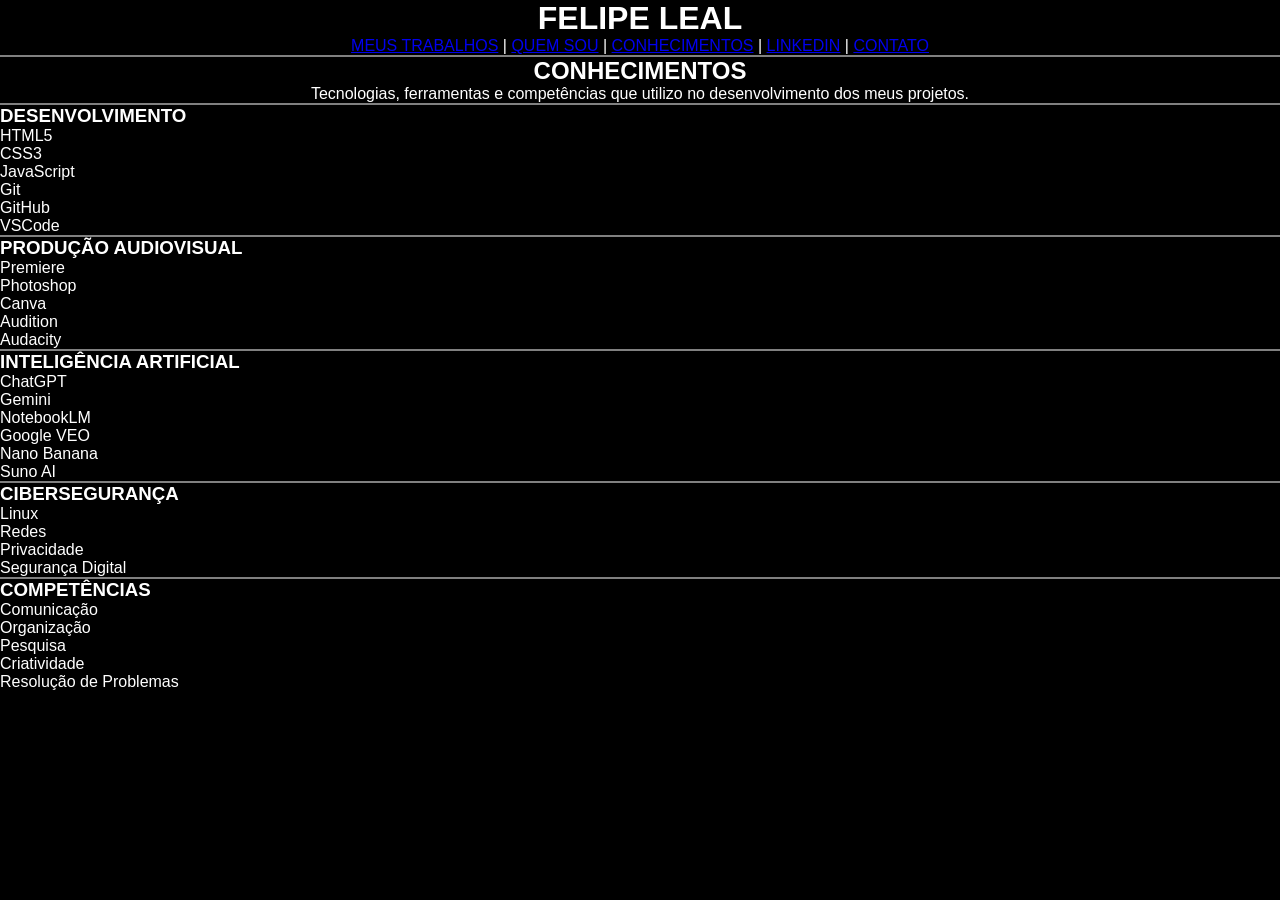
==== conhecimentos.html @ 950b8f75 "new commit" ====
<!DOCTYPE html>
<html lang="pt-br">
<head>
    <meta charset="UTF-8">
    <meta name="viewport" content="width=device-width, initial-scale=1.0">
    <title>FELIPE LEAL - Conhecimentos</title>
    <link rel="stylesheet" href="css/style.css">
    <script src="js/script.js" defer></script>
</head>
<body>

    <center>
        <h1>FELIPE LEAL</h1>
        <p>
            <a href="trabalhos.html">MEUS TRABALHOS</a> | 
            <a href="quem-sou.html">QUEM SOU</a> | 
            <a href="conhecimentos.html">CONHECIMENTOS</a> | 
            <a href="https://www.linkedin.com/in/felipe-leal-a19398188/" target="_blank">LINKEDIN</a> | 
            <a href="contato.html">CONTATO</a>
        </p>
    </center>

    <hr noshade="">

    <center>
        <h2>CONHECIMENTOS</h2>
        <p>
            <font size="3">
                Tecnologias, ferramentas e competências que utilizo no desenvolvimento dos meus projetos.
            </font>
        </p>
    </center>

    <hr noshade="">

    <h3>DESENVOLVIMENTO</h3>
    <ul type="square">
        <li>HTML5</li>
        <li>CSS3</li>
        <li>JavaScript</li>
        <li>Git</li>
        <li>GitHub</li>
        <li>VSCode</li>
    </ul>

    <hr noshade="">

    <h3>PRODUÇÃO AUDIOVISUAL</h3>
    <ul type="square">
        <li>Premiere</li>
        <li>Photoshop</li>
        <li>Canva</li>
        <li>Audition</li>
        <li>Audacity</li>
    </ul>

    <hr noshade="">

    <h3>INTELIGÊNCIA ARTIFICIAL</h3>
    <ul type="square">
        <li>ChatGPT</li>
        <li>Gemini</li>
        <li>NotebookLM</li>
        <li>Google VEO</li>
        <li>Nano Banana</li>
        <li>Suno AI</li>
    </ul>

    <hr noshade="">

    <h3>CIBERSEGURANÇA</h3>
    <ul type="square">
        <li>Linux</li>
        <li>Redes</li>
        <li>Privacidade</li>
        <li>Segurança Digital</li>
    </ul>

    <hr noshade="">

    <h3>COMPETÊNCIAS</h3>
    <ul type="square">
        <li>Comunicação</li>
        <li>Organização</li>
        <li>Pesquisa</li>
        <li>Criatividade</li>
        <li>Resolução de Problemas</li>
    </ul>

</body>
</html>
---- css/style.css ----
/* ===================================================
   FELIPE LEAL - PORTFÓLIO
   style.css
=================================================== */

/* =======================
   RESET & BASE
======================= */
* {
    margin: 0;
    padding: 0;
    box-sizing: border-box;
}

:root {
    --preto: #000000;
    --preto-card: #111111;
    --borda-card: #242424;
    --branco: #ffffff;
    --cinza-claro: #bdbdbd;
    --cinza-escuro: #1a1a1a;
    --fonte: 'Poppins', sans-serif;
    --transicao: all 0.35s ease;
}

html {
    scroll-behavior: smooth;
}

body {
    background-color: var(--preto);
    color: var(--branco);
    font-family: var(--fonte);
    min-height: 100vh;
    overflow-x: hidden; /* Evita rolagem lateral sem travar a rolagem vertical */
    animation: fadePage 0.8s ease-in-out;
}

/* =======================
   HERO / HOME (index.html)
======================= */
.hero {
    width: 100%;
    height: 100vh;
    display: flex;
    flex-direction: column;
    justify-content: center;
    align-items: center;
}

.titulo {
    font-size: 6rem;
    font-weight: 300;
    letter-spacing: 12px;
    margin-bottom: 60px;
    animation: slideDown 1s ease;
    user-select: none;
    text-transform: uppercase;
}

/* =======================
   NAVEGAÇÃO / MENU
======================= */
.menu {
    display: flex;
    justify-content: center;
    align-items: center;
    gap: 45px;
    flex-wrap: wrap;
}

.menu a {
    color: var(--cinza-claro);
    text-decoration: none;
    font-size: 1rem;
    letter-spacing: 2px;
    position: relative;
    transition: var(--transicao);
}

.menu a::after {
    content: "";
    position: absolute;
    left: 0;
    bottom: -8px;
    width: 0;
    height: 2px;
    background: var(--branco);
    transition: width 0.4s ease;
}

.menu a:hover {
    color: var(--branco);
    letter-spacing: 3px;
    transform: translateY(-3px);
}

.menu a:hover::after,
.menu a.ativo::after {
    width: 100%;
}

.menu a.ativo {
    color: var(--branco);
}

/* =======================
   PÁGINAS INTERNAS
======================= */
.pagina {
    max-width: 1300px;
    margin: 0 auto;
    padding: 150px 50px 80px;
}

.titulo-pagina {
    text-align: center;
    margin-bottom: 100px;
    animation: fadePage 1s ease;
}

.titulo-pagina h1 {
    font-size: 4rem;
    font-weight: 300;
    letter-spacing: 6px;
    margin-bottom: 20px;
}

.titulo-pagina p {
    color: var(--cinza-claro);
    max-width: 700px;
    margin: auto;
    font-size: 1.1rem;
    line-height: 1.8;
}

/* =======================
   SEÇÃO DE PROJETOS
======================= */
.projeto {
    display: grid;
    grid-template-columns: 1.1fr 1fr;
    gap: 60px;
    align-items: center;
    margin-bottom: 120px;
    opacity: 0;
    animation: fadeUp 0.8s forwards;
}

.projeto:nth-child(2) { animation-delay: 0.2s; }
.projeto:nth-child(3) { animation-delay: 0.4s; }

.video {
    width: 100%;
}

.video iframe {
    width: 100%;
    height: 360px;
    border: none;
    border-radius: 18px;
    box-shadow: 0 0 35px rgba(255, 255, 255, 0.05);
    transition: var(--transicao);
}

.video iframe:hover {
    transform: scale(1.02);
    box-shadow: 0 0 45px rgba(255, 255, 255, 0.15);
}

.descricao {
    background: var(--preto-card);
    border: 1px solid var(--borda-card);
    border-radius: 18px;
    padding: 40px;
    transition: var(--transicao);
}

.descricao:hover {
    transform: translateY(-8px);
    border-color: var(--branco);
}

.descricao h2 {
    font-size: 2.2rem;
    font-weight: 400;
    margin-bottom: 25px;
}

.descricao p {
    color: var(--cinza-claro);
    line-height: 1.9;
    margin-bottom: 30px;
}

.descricao ul {
    list-style: none;
}

.descricao li {
    color: var(--branco);
    margin-bottom: 15px;
    padding-left: 28px;
    position: relative;
}

.descricao li::before {
    content: "●";
    position: absolute;
    left: 0;
    color: var(--branco);
}

/* =======================
   RODAPÉ
======================= */
footer {
    border-top: 1px solid #222222;
    margin-top: 80px;
    padding: 40px;
    text-align: center;
}

footer p {
    color: #777777;
    letter-spacing: 2px;
}

/* =======================
   ANIMAÇÕES / KEYFRAMES
======================= */
@keyframes fadePage {
    from {
        opacity: 0;
        transform: translateY(8px);
    }
    to {
        opacity: 1;
        transform: translateY(0);
    }
}

@keyframes slideDown {
    from {
        opacity: 0;
        transform: translateY(-40px);
    }
    to {
        opacity: 1;
        transform: translateY(0);
    }
}

@keyframes fadeUp {
    from {
        opacity: 0;
        transform: translateY(50px);
    }
    to {
        opacity: 1;
        transform: translateY(0);
    }
}

/* =======================
   RESPONSIVIDADE
======================= */
@media (max-width: 1000px) {
    .projeto {
        grid-template-columns: 1fr;
    }
    .descricao {
        margin-top: 20px;
    }
}

@media (max-width: 900px) {
    .titulo {
        font-size: 3.5rem;
        text-align: center;
        letter-spacing: 6px;
    }
    .menu {
        flex-direction: column;
        gap: 25px;
    }
}

@media (max-width: 700px) {
    .pagina {
        padding: 120px 25px;
    }
    .titulo-pagina h1 {
        font-size: 2.8rem;
    }
    .video iframe {
        height: 240px;
    }
    .descricao {
        padding: 25px;
    }
}

@media (max-width: 500px) {
    .titulo {
        font-size: 2.5rem;
        letter-spacing: 3px;
    }
    .menu a {
        font-size: 0.9rem;
    }
}
/* ===================================================
   PÁGINA DE CONTATO - CARDS LADO A LADO
=================================================== */

.container-contatos {
    display: flex;
    justify-content: center;
    align-items: stretch;
    gap: 30px;
    flex-wrap: wrap;
    margin-top: 40px;
}

.card-contato {
    flex: 1;
    min-width: 250px;
    max-width: 380px;
    background: var(--preto-card, #111111);
    border: 1px solid var(--borda-card, #242424);
    border-radius: 18px;
    padding: 35px 25px;
    text-align: center;
    transition: var(--transicao, all 0.35s ease);
}

.card-contato:hover {
    transform: translateY(-8px);
    border-color: var(--branco, #ffffff);
    box-shadow: 0 0 25px rgba(255, 255, 255, 0.08);
}

.card-contato h2 {
    font-size: 1.5rem;
    font-weight: 400;
    margin-bottom: 12px;
}

.card-contato p {
    color: var(--cinza-claro, #bdbdbd);
    font-size: 0.95rem;
    margin-bottom: 20px;
}

.link-contato {
    color: var(--branco, #ffffff);
    text-decoration: none;
    font-size: 0.95rem;
    font-weight: 600;
    letter-spacing: 1px;
    transition: var(--transicao, all 0.35s ease);
    word-break: break-all;
}

.link-contato:hover {
    opacity: 0.8;
}

.voltar {
    color: var(--cinza-claro, #bdbdbd);
    text-decoration: none;
    font-size: 0.95rem;
    letter-spacing: 1px;
    transition: var(--transicao, all 0.35s ease);
}

.voltar:hover {
    color: var(--branco, #ffffff);
    letter-spacing: 2px;
}

/* Responsividade em celulares */
@media (max-width: 768px) {
    .container-contatos {
        flex-direction: column;
        align-items: center;
    }

    .card-contato {
        width: 100%;
        max-width: 100%;
    }
}
/* ===================================================
   PÁGINA QUEM SOU
=================================================== */

.container-quem-sou {
    display: flex;
    justify-content: center;
    align-items: stretch;
    gap: 40px;
    flex-wrap: wrap;
    margin-top: 40px;
}

.card-bio {
    flex: 1;
    min-width: 300px;
    background: var(--preto-card, #111111);
    border: 1px solid var(--borda-card, #242424);
    border-radius: 18px;
    padding: 40px;
    transition: var(--transicao, all 0.35s ease);
}

.card-bio:hover {
    transform: translateY(-8px);
    border-color: var(--branco, #ffffff);
    box-shadow: 0 0 25px rgba(255, 255, 255, 0.08);
}

.card-bio h2 {
    font-size: 1.8rem;
    font-weight: 400;
    margin-bottom: 20px;
    color: var(--branco, #ffffff);
}

.card-bio p {
    color: var(--cinza-claro, #bdbdbd);
    font-size: 1rem;
    line-height: 1.8;
    margin-bottom: 15px;
}

.lista-interesses {
    list-style: none;
    padding: 0;
}

.lista-interesses li {
    color: var(--cinza-claro, #bdbdbd);
    font-size: 1rem;
    line-height: 1.8;
    margin-bottom: 15px;
}

.lista-interesses strong {
    color: var(--branco, #ffffff);
}

/* Responsividade em dispositivos móveis */
@media (max-width: 768px) {
    .container-quem-sou {
        flex-direction: column;
    }
    
    .card-bio {
        padding: 25px;
    }
}
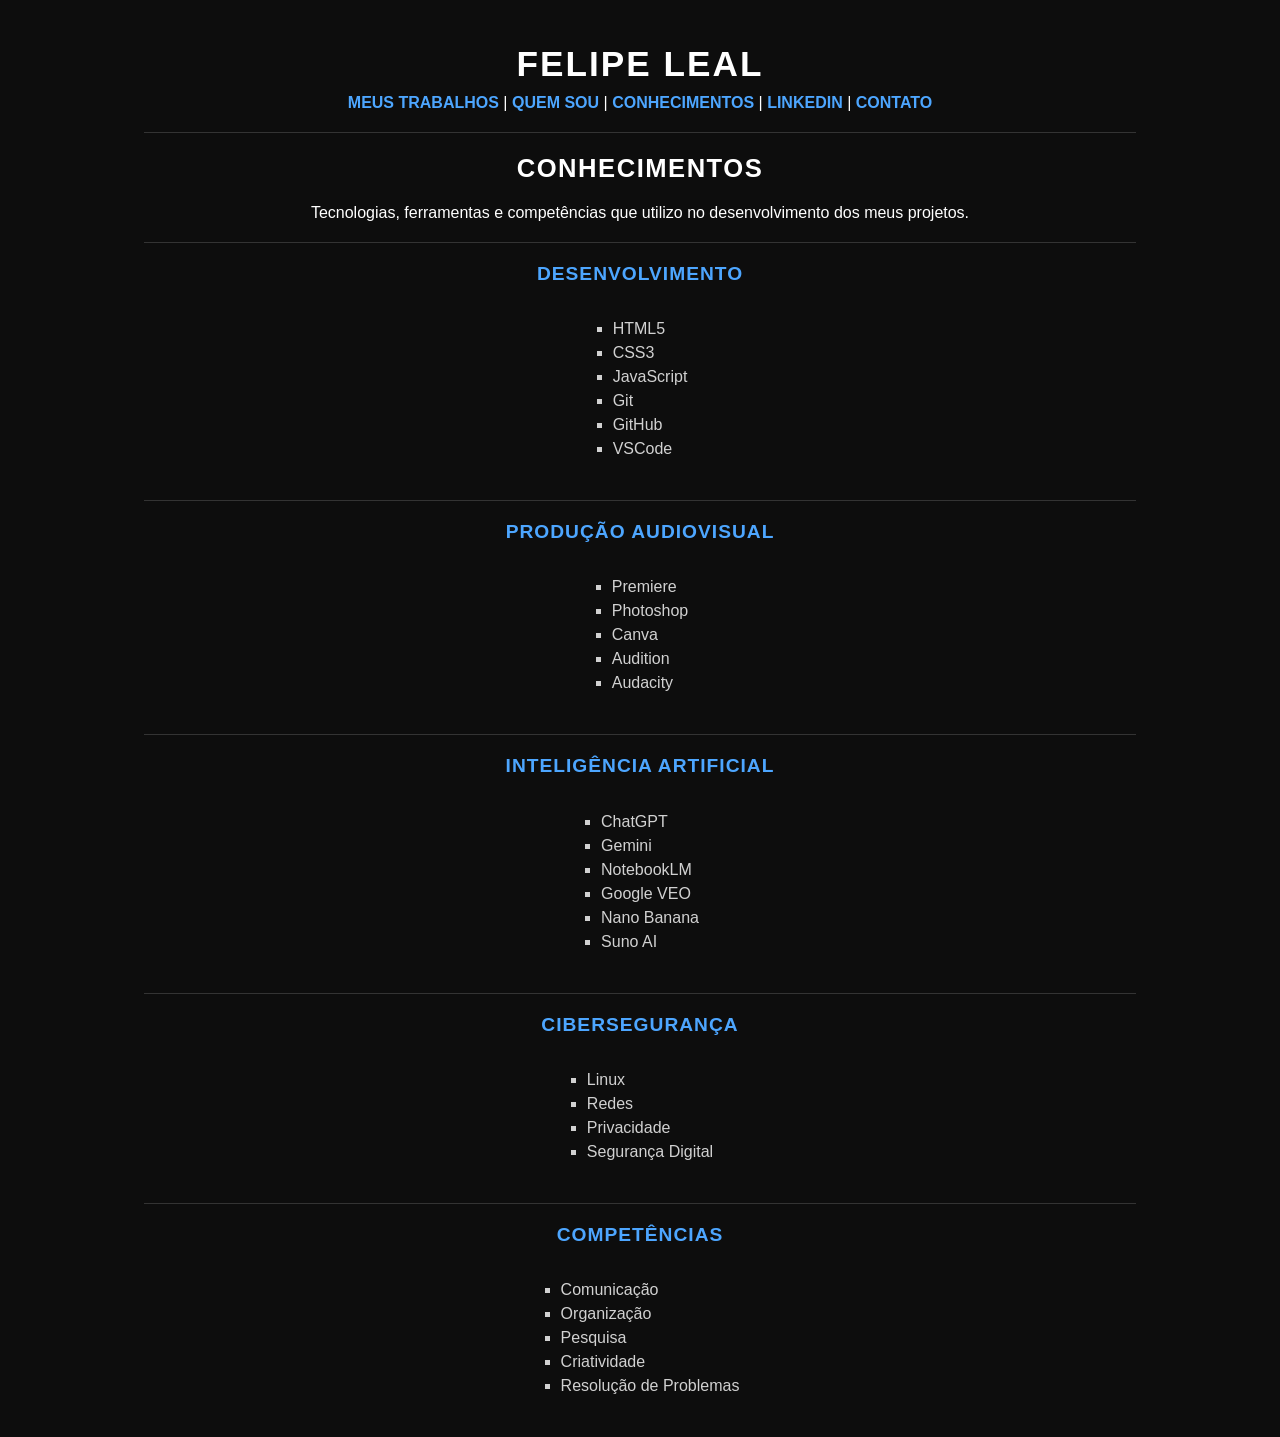
==== commit df6c705a: "new conhecimentos commit" ====
--- a/conhecimentos.html
+++ b/conhecimentos.html
@@ -9,83 +9,91 @@
 </head>
 <body>
 
-    <center>
+    <header class="header-principal">
         <h1>FELIPE LEAL</h1>
-        <p>
+        <nav class="menu-navegacao">
             <a href="trabalhos.html">MEUS TRABALHOS</a> | 
             <a href="quem-sou.html">QUEM SOU</a> | 
-            <a href="conhecimentos.html">CONHECIMENTOS</a> | 
-            <a href="https://www.linkedin.com/in/felipe-leal-a19398188/" target="_blank">LINKEDIN</a> | 
+            <a href="conhecimentos.html" class="ativo">CONHECIMENTOS</a> | 
+            <a href="https://www.linkedin.com/in/felipe-leal-a19398188/" target="_blank" rel="noopener noreferrer">LINKEDIN</a> | 
             <a href="contato.html">CONTATO</a>
-        </p>
-    </center>
+        </nav>
+    </header>
 
     <hr noshade="">
 
-    <center>
-        <h2>CONHECIMENTOS</h2>
-        <p>
-            <font size="3">
-                Tecnologias, ferramentas e competências que utilizo no desenvolvimento dos meus projetos.
-            </font>
-        </p>
-    </center>
+    <main class="container-principal">
+        <section class="intro">
+            <h2>CONHECIMENTOS</h2>
+            <p>Tecnologias, ferramentas e competências que utilizo no desenvolvimento dos meus projetos.</p>
+        </section>
 
-    <hr noshade="">
+        <hr noshade="">
 
-    <h3>DESENVOLVIMENTO</h3>
-    <ul type="square">
-        <li>HTML5</li>
-        <li>CSS3</li>
-        <li>JavaScript</li>
-        <li>Git</li>
-        <li>GitHub</li>
-        <li>VSCode</li>
-    </ul>
+        <section class="categoria">
+            <h3>DESENVOLVIMENTO</h3>
+            <ul>
+                <li>HTML5</li>
+                <li>CSS3</li>
+                <li>JavaScript</li>
+                <li>Git</li>
+                <li>GitHub</li>
+                <li>VSCode</li>
+            </ul>
+        </section>
 
-    <hr noshade="">
+        <hr noshade="">
 
-    <h3>PRODUÇÃO AUDIOVISUAL</h3>
-    <ul type="square">
-        <li>Premiere</li>
-        <li>Photoshop</li>
-        <li>Canva</li>
-        <li>Audition</li>
-        <li>Audacity</li>
-    </ul>
+        <section class="categoria">
+            <h3>PRODUÇÃO AUDIOVISUAL</h3>
+            <ul>
+                <li>Premiere</li>
+                <li>Photoshop</li>
+                <li>Canva</li>
+                <li>Audition</li>
+                <li>Audacity</li>
+            </ul>
+        </section>
 
-    <hr noshade="">
+        <hr noshade="">
 
-    <h3>INTELIGÊNCIA ARTIFICIAL</h3>
-    <ul type="square">
-        <li>ChatGPT</li>
-        <li>Gemini</li>
-        <li>NotebookLM</li>
-        <li>Google VEO</li>
-        <li>Nano Banana</li>
-        <li>Suno AI</li>
-    </ul>
+        <section class="categoria">
+            <h3>INTELIGÊNCIA ARTIFICIAL</h3>
+            <ul>
+                <li>ChatGPT</li>
+                <li>Gemini</li>
+                <li>NotebookLM</li>
+                <li>Google VEO</li>
+                <li>Nano Banana</li>
+                <li>Suno AI</li>
+            </ul>
+        </section>
 
-    <hr noshade="">
+        <hr noshade="">
 
-    <h3>CIBERSEGURANÇA</h3>
-    <ul type="square">
-        <li>Linux</li>
-        <li>Redes</li>
-        <li>Privacidade</li>
-        <li>Segurança Digital</li>
-    </ul>
+        <section class="categoria">
+            <h3>CIBERSEGURANÇA</h3>
+            <ul>
+                <li>Linux</li>
+                <li>Redes</li>
+                <li>Privacidade</li>
+                <li>Segurança Digital</li>
+            </ul>
+        </section>
 
-    <hr noshade="">
+        <hr noshade="">
 
-    <h3>COMPETÊNCIAS</h3>
-    <ul type="square">
-        <li>Comunicação</li>
-        <li>Organização</li>
-        <li>Pesquisa</li>
-        <li>Criatividade</li>
-        <li>Resolução de Problemas</li>
-    </ul>
+        <section class="categoria">
+            <h3>COMPETÊNCIAS</h3>
+            <ul>
+                <li>Comunicação</li>
+                <li>Organização</li>
+                <li>Pesquisa</li>
+                <li>Criatividade</li>
+                <li>Resolução de Problemas</li>
+            </ul>
+        </section>
+    </main>
 
 </body>
 </html>
--- a/css/style.css
+++ b/css/style.css
@@ -1,463 +1,72 @@
-/* ===================================================
-   FELIPE LEAL - PORTFÓLIO
-   style.css
-=================================================== */
+/* Configuração Geral e Proteções */
+body {
+    background-color: #0d0d0d;
+    color: #ffffff;
+    font-family: 'Segoe UI', Arial, sans-serif;
+    text-align: center;
+    margin: 0;
+    padding: 20px;
 
-/* =======================
-   RESET & BASE
-======================= */
-* {
-    margin: 0;
-    padding: 0;
-    box-sizing: border-box;
+    /* Proteção anti-seleção */
+    -webkit-user-select: none;
+    -moz-user-select: none;
+    -ms-user-select: none;
+    user-select: none;
 }
 
-:root {
-    --preto: #000000;
-    --preto-card: #111111;
-    --borda-card: #242424;
-    --branco: #ffffff;
-    --cinza-claro: #bdbdbd;
-    --cinza-escuro: #1a1a1a;
-    --fonte: 'Poppins', sans-serif;
-    --transicao: all 0.35s ease;
+/* Cabeçalho e Links */
+h1 {
+    font-size: 2.2rem;
+    letter-spacing: 2px;
+    margin-bottom: 10px;
 }
 
-html {
-    scroll-behavior: smooth;
+h2 {
+    font-size: 1.6rem;
+    letter-spacing: 1.5px;
 }
 
-body {
-    background-color: var(--preto);
-    color: var(--branco);
-    font-family: var(--fonte);
-    min-height: 100vh;
-    overflow-x: hidden; /* Evita rolagem lateral sem travar a rolagem vertical */
-    animation: fadePage 0.8s ease-in-out;
+h3 {
+    font-size: 1.2rem;
+    color: #4da6ff;
+    letter-spacing: 1px;
 }
 
-/* =======================
-   HERO / HOME (index.html)
-======================= */
-.hero {
-    width: 100%;
-    height: 100vh;
-    display: flex;
-    flex-direction: column;
-    justify-content: center;
-    align-items: center;
+a {
+    color: #4da6ff;
+    text-decoration: none;
+    font-weight: bold;
+    transition: color 0.3s ease;
 }
 
-.titulo {
-    font-size: 6rem;
-    font-weight: 300;
-    letter-spacing: 12px;
-    margin-bottom: 60px;
-    animation: slideDown 1s ease;
-    user-select: none;
-    text-transform: uppercase;
+a:hover {
+    color: #ffffff;
 }
 
-/* =======================
-   NAVEGAÇÃO / MENU
-======================= */
-.menu {
-    display: flex;
-    justify-content: center;
-    align-items: center;
-    gap: 45px;
-    flex-wrap: wrap;
+/* Divisores */
+hr {
+    border: 0;
+    height: 1px;
+    background: #333333;
+    margin: 20px auto;
+    width: 80%;
 }
 
-.menu a {
-    color: var(--cinza-claro);
-    text-decoration: none;
-    font-size: 1rem;
-    letter-spacing: 2px;
-    position: relative;
-    transition: var(--transicao);
+/* Listas alinhadas e limpas */
+ul {
+    list-style-type: square;
+    display: inline-block;
+    text-align: left;
+    padding-left: 20px;
 }
 
-.menu a::after {
-    content: "";
-    position: absolute;
-    left: 0;
-    bottom: -8px;
-    width: 0;
-    height: 2px;
-    background: var(--branco);
-    transition: width 0.4s ease;
+li {
+    margin-bottom: 6px;
+    color: #d1d1d1;
 }
 
-.menu a:hover {
-    color: var(--branco);
-    letter-spacing: 3px;
-    transform: translateY(-3px);
-}
-
-.menu a:hover::after,
-.menu a.ativo::after {
-    width: 100%;
-}
-
-.menu a.ativo {
-    color: var(--branco);
-}
-
-/* =======================
-   PÁGINAS INTERNAS
-======================= */
-.pagina {
-    max-width: 1300px;
-    margin: 0 auto;
-    padding: 150px 50px 80px;
-}
-
-.titulo-pagina {
-    text-align: center;
-    margin-bottom: 100px;
-    animation: fadePage 1s ease;
-}
-
-.titulo-pagina h1 {
-    font-size: 4rem;
-    font-weight: 300;
-    letter-spacing: 6px;
-    margin-bottom: 20px;
-}
-
-.titulo-pagina p {
-    color: var(--cinza-claro);
-    max-width: 700px;
-    margin: auto;
-    font-size: 1.1rem;
-    line-height: 1.8;
-}
-
-/* =======================
-   SEÇÃO DE PROJETOS
-======================= */
-.projeto {
-    display: grid;
-    grid-template-columns: 1.1fr 1fr;
-    gap: 60px;
-    align-items: center;
-    margin-bottom: 120px;
-    opacity: 0;
-    animation: fadeUp 0.8s forwards;
-}
-
-.projeto:nth-child(2) { animation-delay: 0.2s; }
-.projeto:nth-child(3) { animation-delay: 0.4s; }
-
-.video {
-    width: 100%;
-}
-
-.video iframe {
-    width: 100%;
-    height: 360px;
-    border: none;
-    border-radius: 18px;
-    box-shadow: 0 0 35px rgba(255, 255, 255, 0.05);
-    transition: var(--transicao);
-}
-
-.video iframe:hover {
-    transform: scale(1.02);
-    box-shadow: 0 0 45px rgba(255, 255, 255, 0.15);
-}
-
-.descricao {
-    background: var(--preto-card);
-    border: 1px solid var(--borda-card);
-    border-radius: 18px;
-    padding: 40px;
-    transition: var(--transicao);
-}
-
-.descricao:hover {
-    transform: translateY(-8px);
-    border-color: var(--branco);
-}
-
-.descricao h2 {
-    font-size: 2.2rem;
-    font-weight: 400;
-    margin-bottom: 25px;
-}
-
-.descricao p {
-    color: var(--cinza-claro);
-    line-height: 1.9;
-    margin-bottom: 30px;
-}
-
-.descricao ul {
-    list-style: none;
-}
-
-.descricao li {
-    color: var(--branco);
-    margin-bottom: 15px;
-    padding-left: 28px;
-    position: relative;
-}
-
-.descricao li::before {
-    content: "●";
-    position: absolute;
-    left: 0;
-    color: var(--branco);
-}
-
-/* =======================
-   RODAPÉ
-======================= */
-footer {
-    border-top: 1px solid #222222;
-    margin-top: 80px;
-    padding: 40px;
-    text-align: center;
-}
-
-footer p {
-    color: #777777;
-    letter-spacing: 2px;
-}
-
-/* =======================
-   ANIMAÇÕES / KEYFRAMES
-======================= */
-@keyframes fadePage {
-    from {
-        opacity: 0;
-        transform: translateY(8px);
-    }
-    to {
-        opacity: 1;
-        transform: translateY(0);
-    }
-}
-
-@keyframes slideDown {
-    from {
-        opacity: 0;
-        transform: translateY(-40px);
-    }
-    to {
-        opacity: 1;
-        transform: translateY(0);
-    }
-}
-
-@keyframes fadeUp {
-    from {
-        opacity: 0;
-        transform: translateY(50px);
-    }
-    to {
-        opacity: 1;
-        transform: translateY(0);
-    }
-}
-
-/* =======================
-   RESPONSIVIDADE
-======================= */
-@media (max-width: 1000px) {
-    .projeto {
-        grid-template-columns: 1fr;
-    }
-    .descricao {
-        margin-top: 20px;
-    }
-}
-
-@media (max-width: 900px) {
-    .titulo {
-        font-size: 3.5rem;
-        text-align: center;
-        letter-spacing: 6px;
-    }
-    .menu {
-        flex-direction: column;
-        gap: 25px;
-    }
-}
-
-@media (max-width: 700px) {
-    .pagina {
-        padding: 120px 25px;
-    }
-    .titulo-pagina h1 {
-        font-size: 2.8rem;
-    }
-    .video iframe {
-        height: 240px;
-    }
-    .descricao {
-        padding: 25px;
-    }
-}
-
-@media (max-width: 500px) {
-    .titulo {
-        font-size: 2.5rem;
-        letter-spacing: 3px;
-    }
-    .menu a {
-        font-size: 0.9rem;
-    }
-}
-/* ===================================================
-   PÁGINA DE CONTATO - CARDS LADO A LADO
-=================================================== */
-
-.container-contatos {
-    display: flex;
-    justify-content: center;
-    align-items: stretch;
-    gap: 30px;
-    flex-wrap: wrap;
-    margin-top: 40px;
-}
-
-.card-contato {
-    flex: 1;
-    min-width: 250px;
-    max-width: 380px;
-    background: var(--preto-card, #111111);
-    border: 1px solid var(--borda-card, #242424);
-    border-radius: 18px;
-    padding: 35px 25px;
-    text-align: center;
-    transition: var(--transicao, all 0.35s ease);
-}
-
-.card-contato:hover {
-    transform: translateY(-8px);
-    border-color: var(--branco, #ffffff);
-    box-shadow: 0 0 25px rgba(255, 255, 255, 0.08);
-}
-
-.card-contato h2 {
-    font-size: 1.5rem;
-    font-weight: 400;
-    margin-bottom: 12px;
-}
-
-.card-contato p {
-    color: var(--cinza-claro, #bdbdbd);
-    font-size: 0.95rem;
-    margin-bottom: 20px;
-}
-
-.link-contato {
-    color: var(--branco, #ffffff);
-    text-decoration: none;
-    font-size: 0.95rem;
-    font-weight: 600;
-    letter-spacing: 1px;
-    transition: var(--transicao, all 0.35s ease);
-    word-break: break-all;
-}
-
-.link-contato:hover {
-    opacity: 0.8;
-}
-
-.voltar {
-    color: var(--cinza-claro, #bdbdbd);
-    text-decoration: none;
-    font-size: 0.95rem;
-    letter-spacing: 1px;
-    transition: var(--transicao, all 0.35s ease);
-}
-
-.voltar:hover {
-    color: var(--branco, #ffffff);
-    letter-spacing: 2px;
-}
-
-/* Responsividade em celulares */
-@media (max-width: 768px) {
-    .container-contatos {
-        flex-direction: column;
-        align-items: center;
-    }
-
-    .card-contato {
-        width: 100%;
-        max-width: 100%;
-    }
-}
-/* ===================================================
-   PÁGINA QUEM SOU
-=================================================== */
-
-.container-quem-sou {
-    display: flex;
-    justify-content: center;
-    align-items: stretch;
-    gap: 40px;
-    flex-wrap: wrap;
-    margin-top: 40px;
-}
-
-.card-bio {
-    flex: 1;
-    min-width: 300px;
-    background: var(--preto-card, #111111);
-    border: 1px solid var(--borda-card, #242424);
-    border-radius: 18px;
-    padding: 40px;
-    transition: var(--transicao, all 0.35s ease);
-}
-
-.card-bio:hover {
-    transform: translateY(-8px);
-    border-color: var(--branco, #ffffff);
-    box-shadow: 0 0 25px rgba(255, 255, 255, 0.08);
-}
-
-.card-bio h2 {
-    font-size: 1.8rem;
-    font-weight: 400;
-    margin-bottom: 20px;
-    color: var(--branco, #ffffff);
-}
-
-.card-bio p {
-    color: var(--cinza-claro, #bdbdbd);
-    font-size: 1rem;
-    line-height: 1.8;
-    margin-bottom: 15px;
-}
-
-.lista-interesses {
-    list-style: none;
-    padding: 0;
-}
-
-.lista-interesses li {
-    color: var(--cinza-claro, #bdbdbd);
-    font-size: 1rem;
-    line-height: 1.8;
-    margin-bottom: 15px;
-}
-
-.lista-interesses strong {
-    color: var(--branco, #ffffff);
-}
-
-/* Responsividade em dispositivos móveis */
-@media (max-width: 768px) {
-    .container-quem-sou {
-        flex-direction: column;
-    }
-    
-    .card-bio {
-        padding: 25px;
-    }
-}
+/* Proteção de imagens */
+img {
+    pointer-events: none;
+    -webkit-user-drag: none;
+}
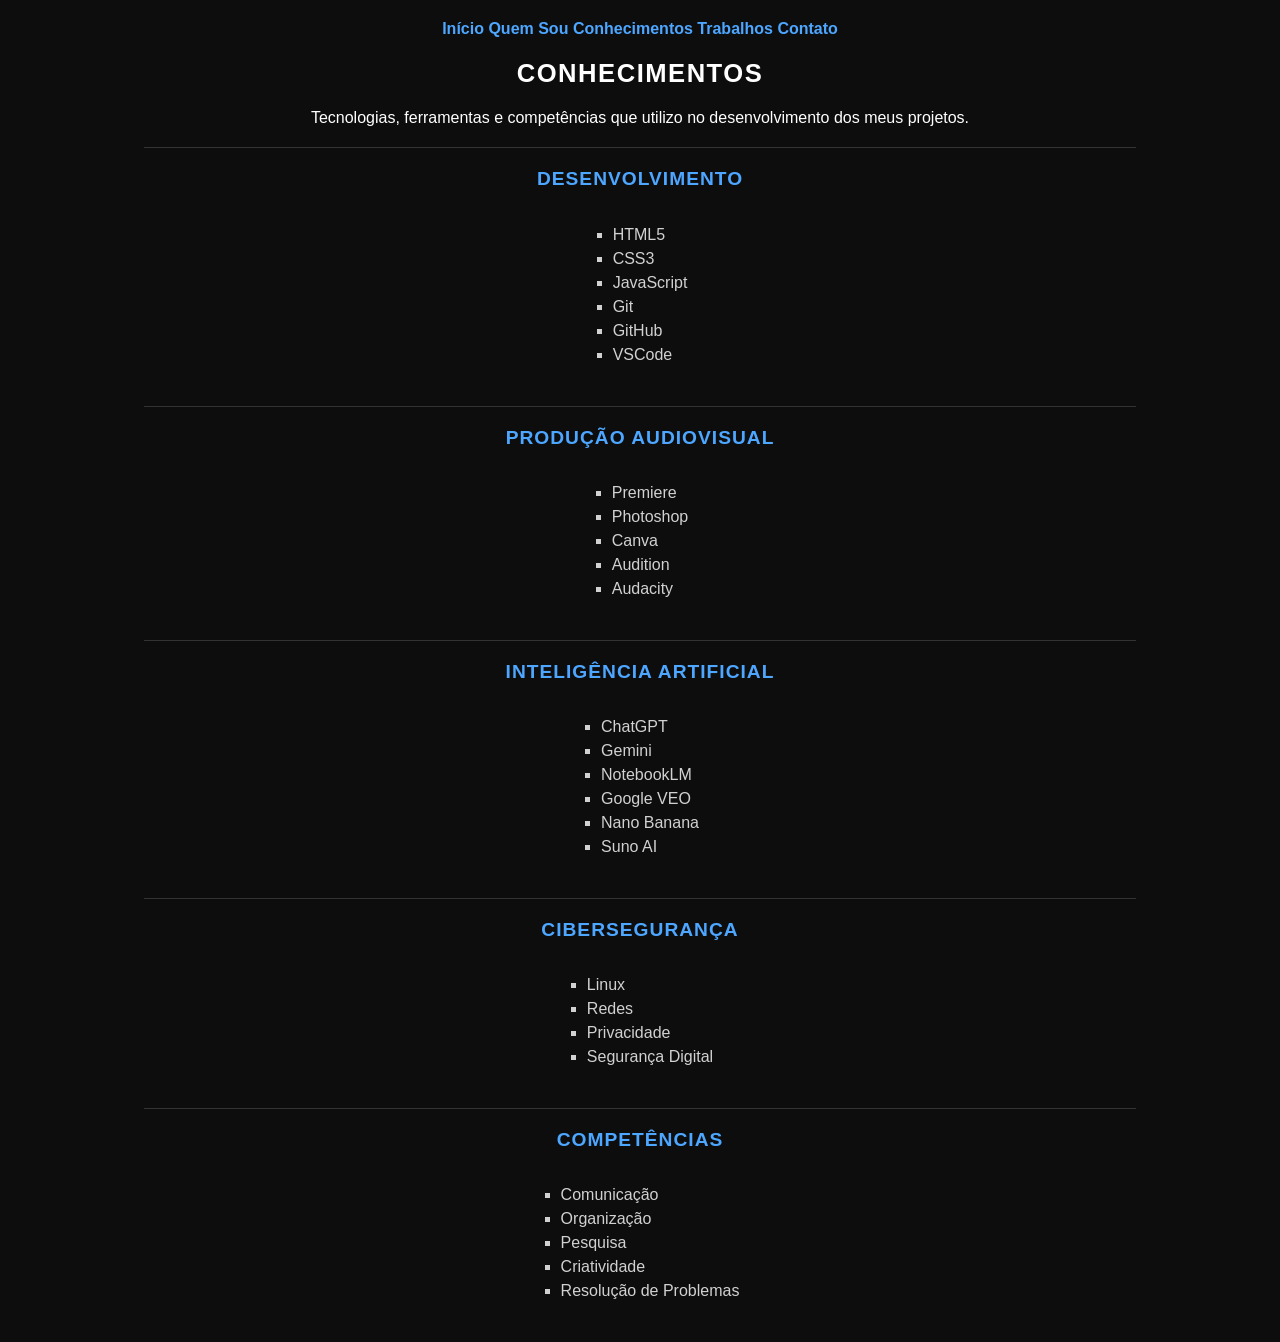
==== commit 92209a1b: "new commit" ====
--- a/conhecimentos.html
+++ b/conhecimentos.html
@@ -1,26 +1,39 @@
 <!DOCTYPE html>
-<html lang="pt-br">
+<html lang="pt-BR">
+
 <head>
     <meta charset="UTF-8">
     <meta name="viewport" content="width=device-width, initial-scale=1.0">
-    <title>FELIPE LEAL - Conhecimentos</title>
+    <title>Quem Sou | Felipe Leal</title>
+
+    <!-- Estilo CSS Principal -->
     <link rel="stylesheet" href="css/style.css">
+
     <script src="js/script.js" defer></script>
+
+    <!-- Fonte Google Poppins -->
+    <link rel="preconnect" href="https://fonts.googleapis.com">
+    <link rel="preconnect" href="https://fonts.gstatic.com" crossorigin>
+    <link href="https://fonts.googleapis.com/css2?family=Poppins:wght@300;400;600&display=swap" rel="stylesheet">
 </head>
+
 <body>
 
-    <header class="header-principal">
-        <h1>FELIPE LEAL</h1>
-        <nav class="menu-navegacao">
-            <a href="trabalhos.html">MEUS TRABALHOS</a> | 
-            <a href="quem-sou.html">QUEM SOU</a> | 
-            <a href="conhecimentos.html" class="ativo">CONHECIMENTOS</a> | 
-            <a href="https://www.linkedin.com/in/felipe-leal-a19398188/" target="_blank" rel="noopener noreferrer">LINKEDIN</a> | 
-            <a href="contato.html">CONTATO</a>
+    <!-- Menu de Navegação Superior -->
+    <header class="pagina">
+        <nav class="menu" aria-label="Navegação Principal">
+            <a href="index.html">Início</a>
+            <a href="quem-sou.html" class="ativo">Quem Sou</a>
+            <a href="conhecimentos.html">Conhecimentos</a>
+            <a href="trabalhos.html">Trabalhos</a>
+            <a href="contato.html">Contato</a>
         </nav>
     </header>
 
-    <hr noshade="">
+     <!-- Conteúdo Principal -->
+    <main class="pagina">
+
+   <section class="titulo-pagina">
 
     <main class="container-principal">
         <section class="intro">
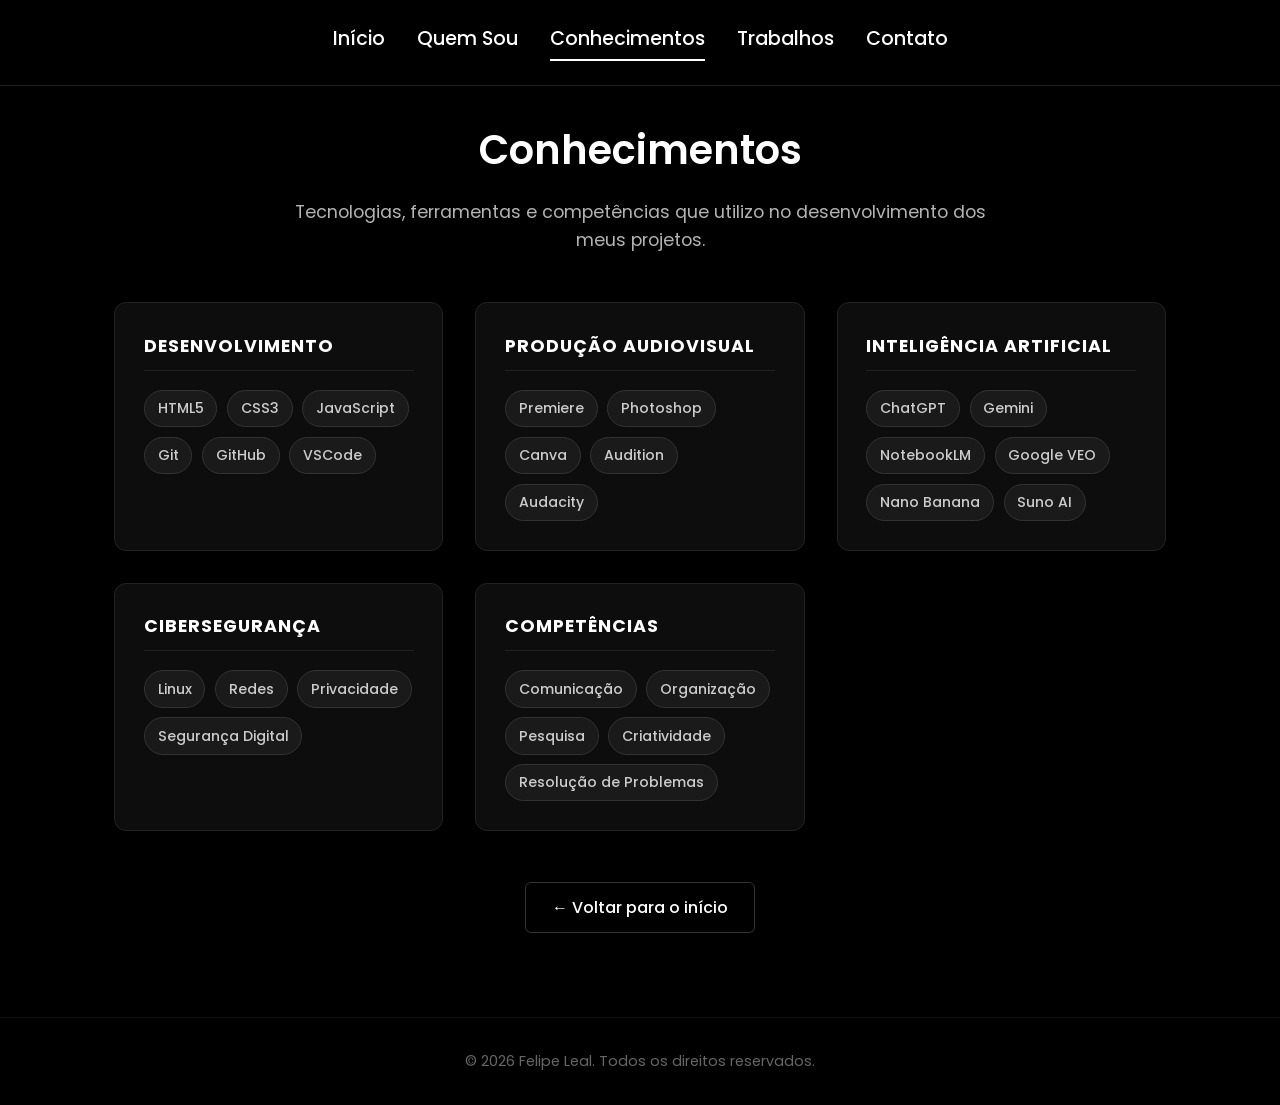
==== commit 762e0f82: "changes commit" ====
--- a/conhecimentos.html
+++ b/conhecimentos.html
@@ -4,9 +4,9 @@
 <head>
     <meta charset="UTF-8">
     <meta name="viewport" content="width=device-width, initial-scale=1.0">
-    <title>Quem Sou | Felipe Leal</title>
+    <title>Conhecimentos | Felipe Leal</title>
 
-    <!-- Estilo CSS Principal -->
+    <!-- Estilo CSS Principal Centralizador -->
     <link rel="stylesheet" href="css/style.css">
 
     <script src="js/script.js" defer></script>
@@ -19,94 +19,98 @@
 
 <body>
 
-    <!-- Menu de Navegação Superior -->
-    <header class="pagina">
+    <!-- Menu de Navegação Superior (Fixo, Limpo e Centralizado) -->
+    <header class="nav-header">
         <nav class="menu" aria-label="Navegação Principal">
             <a href="index.html">Início</a>
-            <a href="quem-sou.html" class="ativo">Quem Sou</a>
-            <a href="conhecimentos.html">Conhecimentos</a>
+            <a href="quem-sou.html">Quem Sou</a>
+            <a href="conhecimentos.html" class="ativo">Conhecimentos</a>
             <a href="trabalhos.html">Trabalhos</a>
             <a href="contato.html">Contato</a>
         </nav>
     </header>
 
-     <!-- Conteúdo Principal -->
-    <main class="pagina">
-
-   <section class="titulo-pagina">
-
-    <main class="container-principal">
-        <section class="intro">
-            <h2>CONHECIMENTOS</h2>
+    <!-- Conteúdo Principal Animado -->
+    <main class="page-content">
+        
+        <section class="titulo-pagina">
+            <h1>Conhecimentos</h1>
             <p>Tecnologias, ferramentas e competências que utilizo no desenvolvimento dos meus projetos.</p>
         </section>
 
-        <hr noshade="">
+        <!-- Grade de Cards por Categoria -->
+        <div class="grade-conhecimentos">
 
-        <section class="categoria">
-            <h3>DESENVOLVIMENTO</h3>
-            <ul>
-                <li>HTML5</li>
-                <li>CSS3</li>
-                <li>JavaScript</li>
-                <li>Git</li>
-                <li>GitHub</li>
-                <li>VSCode</li>
-            </ul>
-        </section>
+            <section class="card-categoria">
+                <h3>DESENVOLVIMENTO</h3>
+                <ul class="lista-tags">
+                    <li>HTML5</li>
+                    <li>CSS3</li>
+                    <li>JavaScript</li>
+                    <li>Git</li>
+                    <li>GitHub</li>
+                    <li>VSCode</li>
+                </ul>
+            </section>
 
-        <hr noshade="">
+            <section class="card-categoria">
+                <h3>PRODUÇÃO AUDIOVISUAL</h3>
+                <ul class="lista-tags">
+                    <li>Premiere</li>
+                    <li>Photoshop</li>
+                    <li>Canva</li>
+                    <li>Audition</li>
+                    <li>Audacity</li>
+                </ul>
+            </section>
 
-        <section class="categoria">
-            <h3>PRODUÇÃO AUDIOVISUAL</h3>
-            <ul>
-                <li>Premiere</li>
-                <li>Photoshop</li>
-                <li>Canva</li>
-                <li>Audition</li>
-                <li>Audacity</li>
-            </ul>
-        </section>
+            <section class="card-categoria">
+                <h3>INTELIGÊNCIA ARTIFICIAL</h3>
+                <ul class="lista-tags">
+                    <li>ChatGPT</li>
+                    <li>Gemini</li>
+                    <li>NotebookLM</li>
+                    <li>Google VEO</li>
+                    <li>Nano Banana</li>
+                    <li>Suno AI</li>
+                </ul>
+            </section>
 
-        <hr noshade="">
+            <section class="card-categoria">
+                <h3>CIBERSEGURANÇA</h3>
+                <ul class="lista-tags">
+                    <li>Linux</li>
+                    <li>Redes</li>
+                    <li>Privacidade</li>
+                    <li>Segurança Digital</li>
+                </ul>
+            </section>
 
-        <section class="categoria">
-            <h3>INTELIGÊNCIA ARTIFICIAL</h3>
-            <ul>
-                <li>ChatGPT</li>
-                <li>Gemini</li>
-                <li>NotebookLM</li>
-                <li>Google VEO</li>
-                <li>Nano Banana</li>
-                <li>Suno AI</li>
-            </ul>
-        </section>
+            <section class="card-categoria">
+                <h3>COMPETÊNCIAS</h3>
+                <ul class="lista-tags">
+                    <li>Comunicação</li>
+                    <li>Organização</li>
+                    <li>Pesquisa</li>
+                    <li>Criatividade</li>
+                    <li>Resolução de Problemas</li>
+                </ul>
+            </section>
 
-        <hr noshade="">
+        </div>
 
-        <section class="categoria">
-            <h3>CIBERSEGURANÇA</h3>
-            <ul>
-                <li>Linux</li>
-                <li>Redes</li>
-                <li>Privacidade</li>
-                <li>Segurança Digital</li>
-            </ul>
-        </section>
+        <!-- Botão Voltar -->
+        <div class="container-voltar">
+            <a class="voltar" href="index.html">← Voltar para o início</a>
+        </div>
 
-        <hr noshade="">
-
-        <section class="categoria">
-            <h3>COMPETÊNCIAS</h3>
-            <ul>
-                <li>Comunicação</li>
-                <li>Organização</li>
-                <li>Pesquisa</li>
-                <li>Criatividade</li>
-                <li>Resolução de Problemas</li>
-            </ul>
-        </section>
     </main>
 
+    <!-- Rodapé -->
+    <footer>
+        <p>&copy; 2026 Felipe Leal. Todos os direitos reservados.</p>
+    </footer>
+
 </body>
+
 </html>
--- a/css/style.css
+++ b/css/style.css
@@ -1,72 +1,9 @@
-/* Configuração Geral e Proteções */
-body {
-    background-color: #0d0d0d;
-    color: #ffffff;
-    font-family: 'Segoe UI', Arial, sans-serif;
-    text-align: center;
-    margin: 0;
-    padding: 20px;
-
-    /* Proteção anti-seleção */
-    -webkit-user-select: none;
-    -moz-user-select: none;
-    -ms-user-select: none;
-    user-select: none;
-}
-
-/* Cabeçalho e Links */
-h1 {
-    font-size: 2.2rem;
-    letter-spacing: 2px;
-    margin-bottom: 10px;
-}
-
-h2 {
-    font-size: 1.6rem;
-    letter-spacing: 1.5px;
-}
-
-h3 {
-    font-size: 1.2rem;
-    color: #4da6ff;
-    letter-spacing: 1px;
-}
-
-a {
-    color: #4da6ff;
-    text-decoration: none;
-    font-weight: bold;
-    transition: color 0.3s ease;
-}
-
-a:hover {
-    color: #ffffff;
-}
-
-/* Divisores */
-hr {
-    border: 0;
-    height: 1px;
-    background: #333333;
-    margin: 20px auto;
-    width: 80%;
-}
-
-/* Listas alinhadas e limpas */
-ul {
-    list-style-type: square;
-    display: inline-block;
-    text-align: left;
-    padding-left: 20px;
-}
-
-li {
-    margin-bottom: 6px;
-    color: #d1d1d1;
-}
-
-/* Proteção de imagens */
-img {
-    pointer-events: none;
-    -webkit-user-drag: none;
-}+@import url('layout.css');
+@import url('header.css');
+@import url('menu.css');
+@import url('cards.css');
+@import url('pages.css');
+@import url('animations.css');
+@import url('logo.css');
+@import url('footer.css');
+@import url('responsive.css');
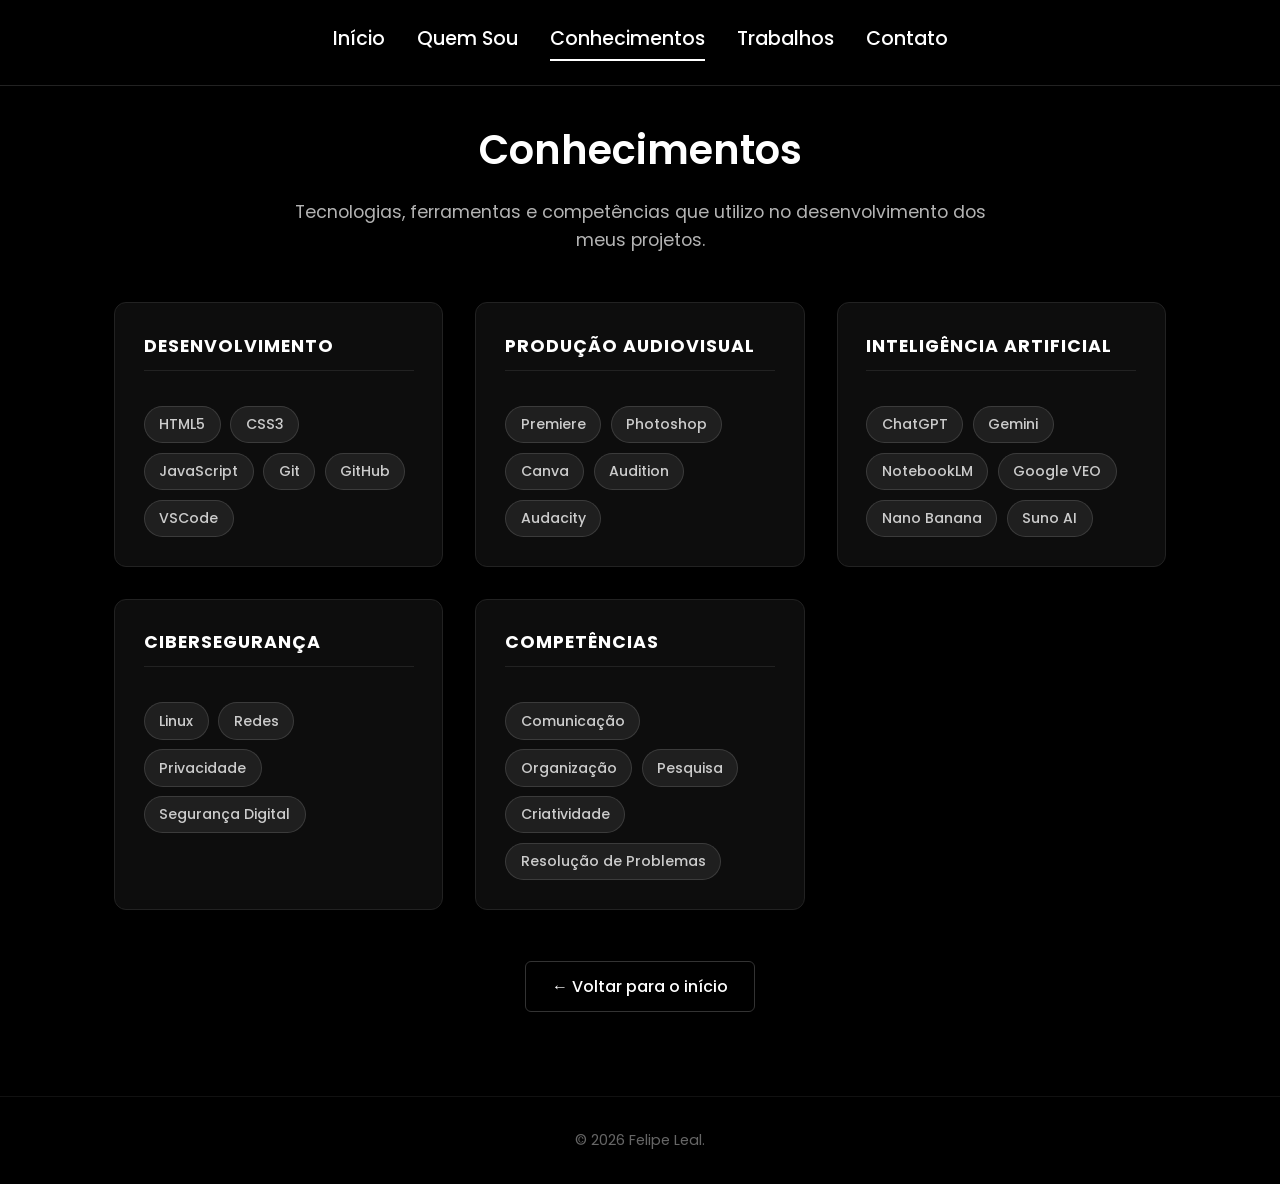
==== commit 75314584: "new commit" ====
--- a/conhecimentos.html
+++ b/conhecimentos.html
@@ -108,7 +108,7 @@
 
     <!-- Rodapé -->
     <footer>
-        <p>&copy; 2026 Felipe Leal. Todos os direitos reservados.</p>
+        <p>&copy; 2026 Felipe Leal.</p>
     </footer>
 
 </body>
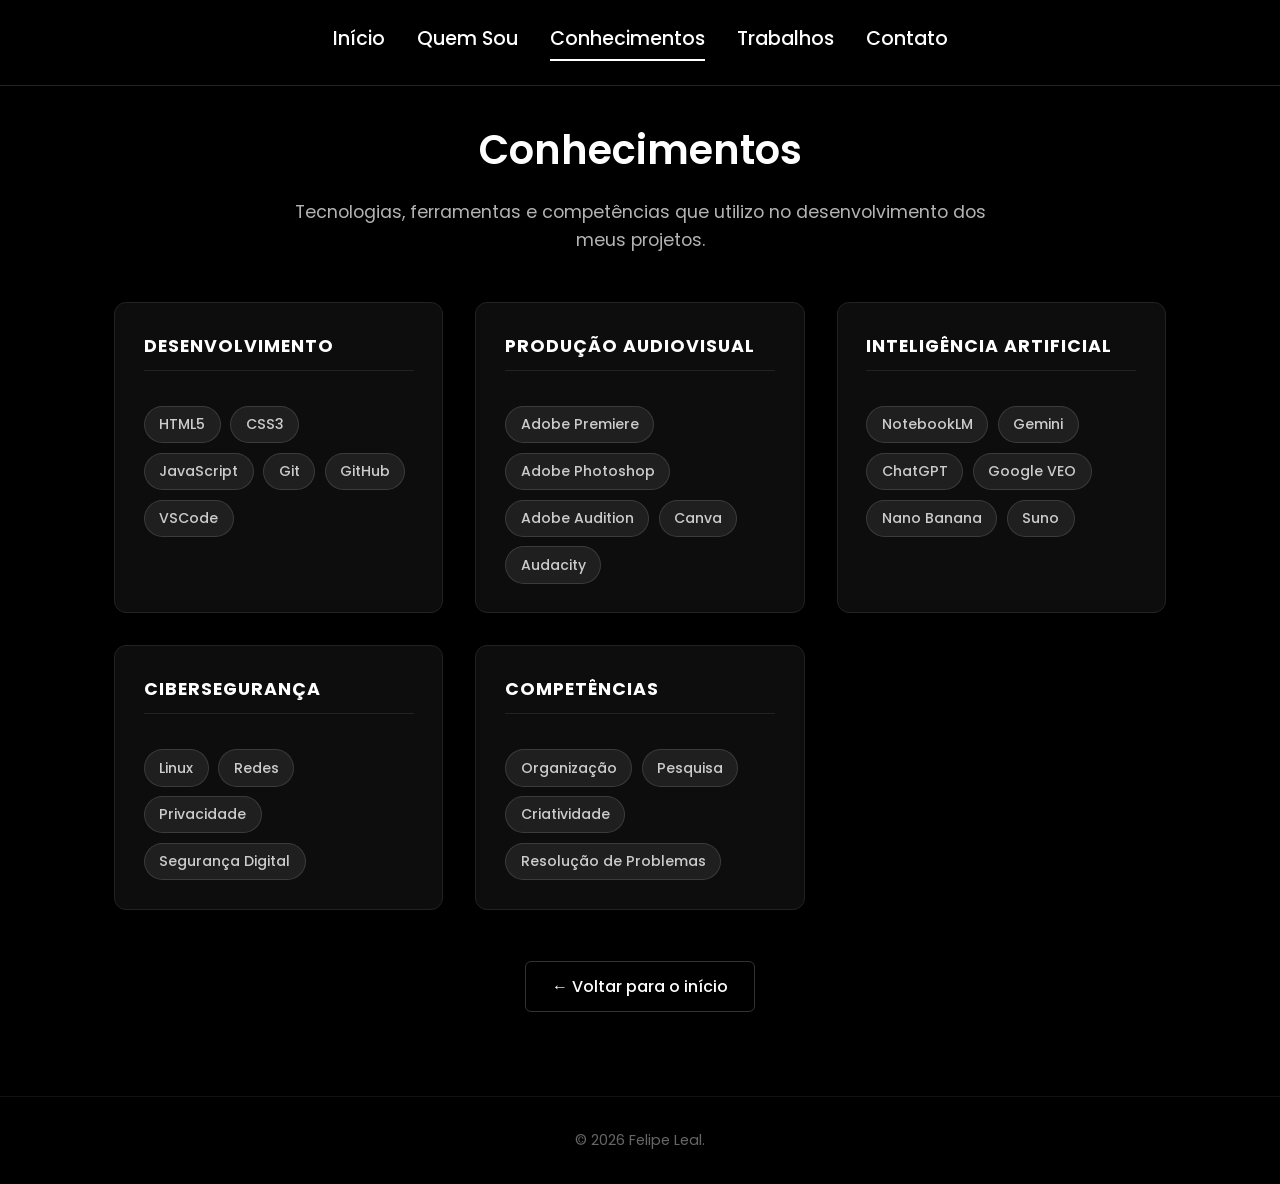
==== commit 763770e3: "new commit" ====
--- a/conhecimentos.html
+++ b/conhecimentos.html
@@ -56,10 +56,10 @@
             <section class="card-categoria">
                 <h3>PRODUÇÃO AUDIOVISUAL</h3>
                 <ul class="lista-tags">
-                    <li>Premiere</li>
-                    <li>Photoshop</li>
+                    <li>Adobe Premiere</li>
+                    <li>Adobe Photoshop</li>
+                    <li>Adobe Audition</li>
                     <li>Canva</li>
-                    <li>Audition</li>
                     <li>Audacity</li>
                 </ul>
             </section>
@@ -67,12 +67,12 @@
             <section class="card-categoria">
                 <h3>INTELIGÊNCIA ARTIFICIAL</h3>
                 <ul class="lista-tags">
+                    <li>NotebookLM</li>
+                    <li>Gemini</li>
                     <li>ChatGPT</li>
-                    <li>Gemini</li>
-                    <li>NotebookLM</li>
                     <li>Google VEO</li>
                     <li>Nano Banana</li>
-                    <li>Suno AI</li>
+                    <li>Suno</li>
                 </ul>
             </section>
 
@@ -89,7 +89,6 @@
             <section class="card-categoria">
                 <h3>COMPETÊNCIAS</h3>
                 <ul class="lista-tags">
-                    <li>Comunicação</li>
                     <li>Organização</li>
                     <li>Pesquisa</li>
                     <li>Criatividade</li>
